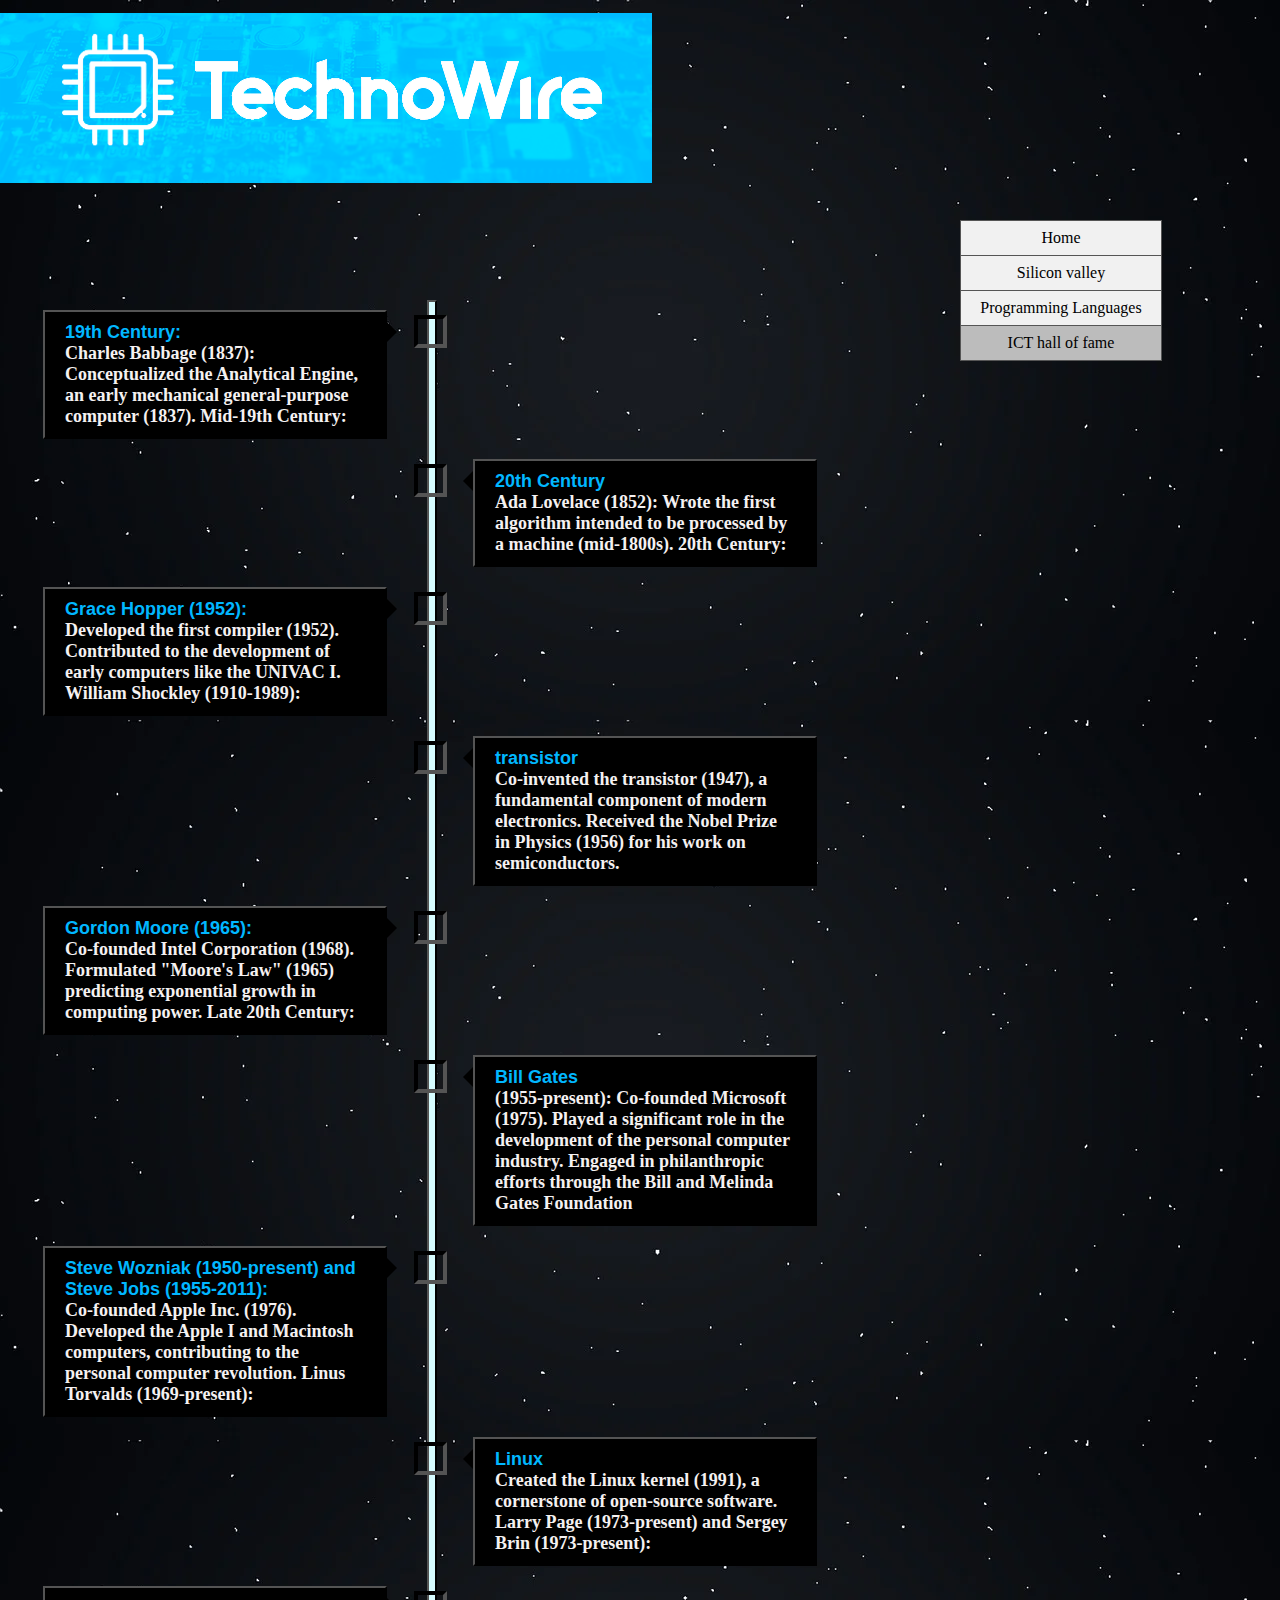
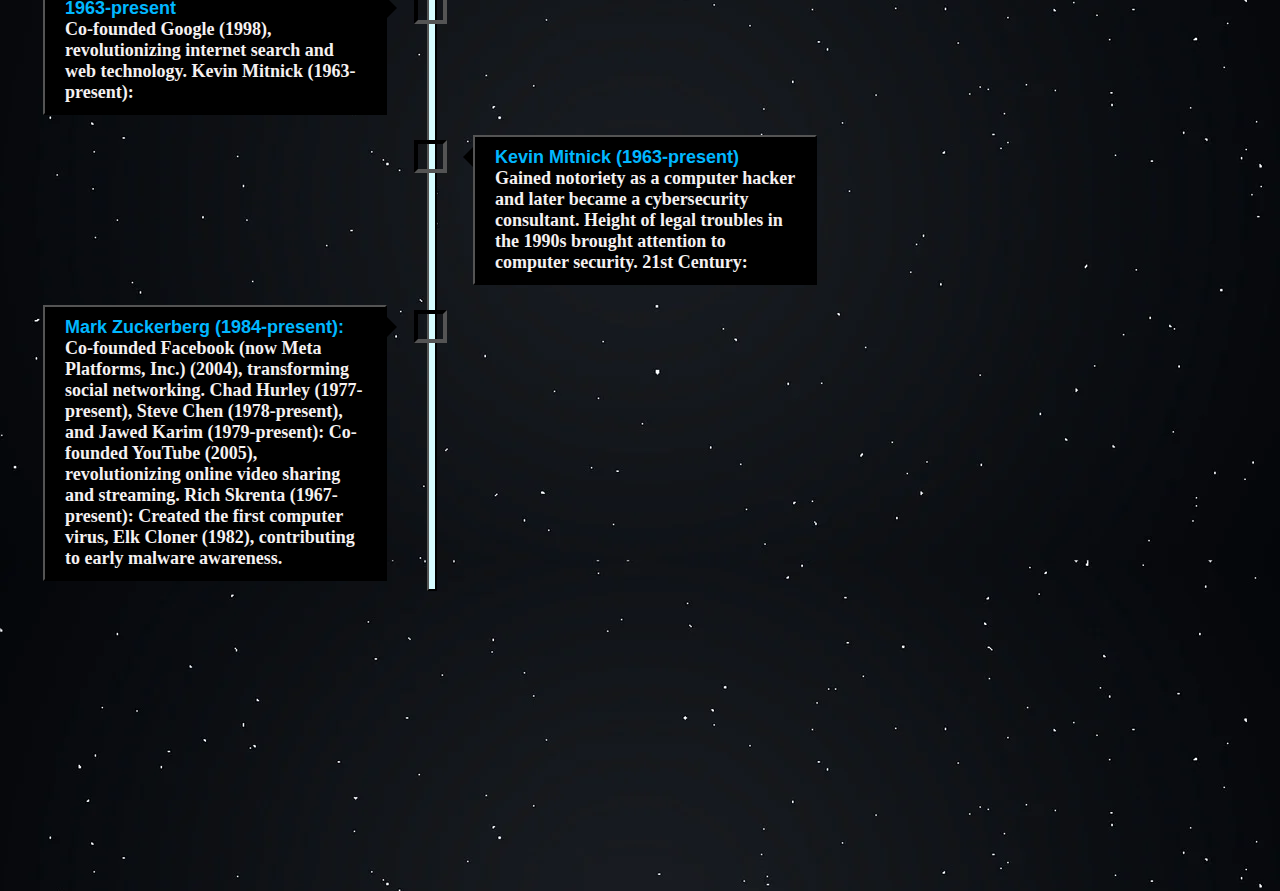
==== ICT hall of fame.html @ 3d2ccf32 "Latest version" ====
<!DOCTYPE html>
<html lang="en">

<head>
  <meta charset="UTF-8">
  <meta name="viewport" content="width=device-width, initial-scale=1.0">
  <link rel="stylesheet" href="Technowire.css">
  <title>Technowire</title>
</head>

<body>



  <div class="container">


    <div class="header"><img src="TechnoWire _banner.png"></div>


    <div class="navbar">
      <ul class="navbargoed">
        <li><a href="index.html">Home</a></li>
        <li><a href="Silicon Valley.html">Silicon valley</a></li>
        <li><a href="Progameertalen.html">Programming Languages</a></li>
        <li class="active"><a href="ICT hall of fame.html">ICT hall of fame</a></li>
      </ul>

    </div>




    <div class="maincontent">
      <div class="timeline">
        <div class="containerr left">
          <div class="content">
          
            <div class="Titel">19th Century:</div>
            <div>Charles Babbage (1837):
              Conceptualized the Analytical Engine, an early mechanical general-purpose computer (1837).
              Mid-19th Century:
            </div>
          </div>

        </div>
        <div class="containerr right">
          <div class="content">
            <div class="Titel">20th Century</div>
            <div>Ada Lovelace (1852):
              Wrote the first algorithm intended to be processed by a machine (mid-1800s).
              20th Century:
            </div>
          </div>
        </div>
        <div class="containerr left">
          <div class="content">
            <div class="Titel">Grace Hopper (1952):</div>
            <div>Developed the first compiler (1952).
              Contributed to the development of early computers like the UNIVAC I.
              William Shockley (1910-1989):</div>
          </div>
        </div>


        <div class="containerr right">
          <div class="content">
            <div class="Titel">transistor</div>
            <div>Co-invented the transistor (1947), a fundamental component of modern electronics.
              Received the Nobel Prize in Physics (1956) for his work on semiconductors.</div>
          </div>
        </div>



        <div class="containerr left">
          <div class="content">
            <div class="Titel">Gordon Moore (1965):</div>
            <div>Co-founded Intel Corporation (1968).
              Formulated "Moore's Law" (1965) predicting exponential growth in computing power.
              Late 20th Century:
            </div>
          </div>
        </div>




        <div class="containerr right">
          <div class="content">
            <div class="Titel">Bill Gates</div>
            <div>(1955-present):
              Co-founded Microsoft (1975).
              Played a significant role in the development of the personal computer industry.
              Engaged in philanthropic efforts through the Bill and Melinda Gates Foundation</div>
          </div>
        </div>



        <div class="containerr left">
          <div class="content">
            <div class="Titel">Steve Wozniak (1950-present) and Steve Jobs (1955-2011):</div>
            <div>Co-founded Apple Inc. (1976).
              Developed the Apple I and Macintosh computers, contributing to the personal computer revolution.
              Linus Torvalds (1969-present):
            </div>
          </div>
        </div>





        <div class="containerr right">
          <div class="content">
            <div class="Titel">Linux</div>
            <div>Created the Linux kernel (1991), a cornerstone of open-source software.
              Larry Page (1973-present) and Sergey Brin (1973-present):
            </div>
          </div>
        </div>



        <div class="containerr left">
          <div class="content">
            <div class="Titel">1963-present</div>
            <div>Co-founded Google (1998), revolutionizing internet search and web technology.
              Kevin Mitnick (1963-present):</div>
          </div>
        </div>




        <div class="containerr right">
          <div class="content">
            <div class="Titel">Kevin Mitnick (1963-present)</div>
            <div>Gained notoriety as a computer hacker and later became a cybersecurity consultant.
              Height of legal troubles in the 1990s brought attention to computer security.
              21st Century:</div>
          </div>
        </div>



        <div class="containerr left">
          <div class="content">
            <div class="Titel">Mark Zuckerberg (1984-present):</div>
            <div>Co-founded Facebook (now Meta Platforms, Inc.) (2004), transforming social networking.
              Chad Hurley (1977-present), Steve Chen (1978-present), and Jawed Karim (1979-present):

              Co-founded YouTube (2005), revolutionizing online video sharing and streaming.
              Rich Skrenta (1967-present):

              Created the first computer virus, Elk Cloner (1982), contributing to early malware awareness.
            </div>
          </div>
        </div>
      </div>

    </div>
  </div>




  <div class="footer"></div>
  </div>




  </div>
</body>

</html>
---- Technowire.css ----
html {
  font-family: agency fb;
}

body {
  background-color: #00bbff;
}


.container {
  display: grid;
  grid-auto-columns: 1fr;
  grid-template-columns: 1fr 1fr 1fr 1fr;
  grid-template-rows: 200px 1fr 1fr 1fr 1fr 200px;
  gap: 0px 0px;
}

.header {
  grid-area: 1 / 1 / 2 / 3;

  margin: auto;


}

.maincontent {
  grid-area: 2 / 1 / 6 / 4;


  color: rgb(245, 241, 241);
  font-weight: bold;
  font-size: large;
  margin: 100px;
  margin-left: auto;



}

.navbar {

  grid-area: 1 / 4 / 6 / 5;


}




.footer {
  grid-area: 6 / 1 / 7 / 5;
}



body {

  background-image: url(background-1939128_1280.png);
  margin: 0;

}


ul {
  list-style-type: none;
  margin: 0;
  padding: 0;
  width: 200px;
  background-color: #f1f1f1;
}

li a {
  display: block;
  color: #000;
  padding: 8px 16px;
  text-decoration: none;
}

li a:hover {
  background-color: #00b7ff;
  color: white;
}

.active {
  background-color: #bcbcbc;
}

ul {
  border: 1px solid #555;
}

li {
  text-align: center;
  border-bottom: 1px solid #555;
}

li:last-child {
  border-bottom: none;
}


.timeline {
  position: relative;
  max-width: 1200px;
  margin: 0 auto;
}

.timeline::after {
  content: '';
  position: absolute;
  width: 6px;
  background-color: #d6fcff;
  border: 2px outset black;
  top: 0;
  bottom: 0;
  left: 50%;
  margin-left: -3px;
}

.containerr {
  padding: 10px 5%;
  position: relative;
  background-color: inherit;
  width: 40%;
}

.containerr::after {
  content: '';
  position: absolute;
  width: 25px;
  height: 25px;
  right: -17px;
  background: url(https://i.imgur.com/RO0seBO.gif);
  background-position: -70px -40px;
  border: 4px inset black;
  top: 15px;
  z-index: 1;
}

.right {
  left: 50%;
}

.left::before {
  content: " ";
  height: 0;
  position: absolute;
  top: 22px;
  width: 0;
  z-index: 1;
  left: 90%;
  border: medium solid black;
  border-width: 10px 0 10px 10px;
  border-color: transparent transparent transparent black;
}

.right::before {
  content: " ";
  height: 0;
  position: absolute;
  top: 22px;
  width: 0;
  z-index: 1;
  right: 90%;
  border: medium solid black;
  border-width: 10px 10px 10px 0;
  border-color: transparent black transparent transparent;
}

.right::after {
  left: -16px;
}

.content {
  padding: 10px 20px;
  background-color: black;
  position: relative;
  border: outset 2px black;
}

.Titel {

  color: #00b7ff;
  font-family: 'Courier New', Courier, monospace;
  font-weight: bold;

}

@media screen and (max-width:430px) {
  .container {
    display: grid;
    grid-auto-columns: 1fr;
    grid-template-columns: 1fr 1fr 1fr 1fr;
    grid-template-rows: 137px 141px 1fr 1fr 1fr 1fr;
    gap: 0px 0px;
  }

  .header {
    grid-area: 1 / 1 / 2 / 5;
  }

  .navbar {
    grid-area: 2 / 1 / 3 / 5;
  }

  .maincontent {
    grid-area: 3 / 1 / 6 / 5;
    margin: 0;
  }

  .tekst {
    color: white;
    font-size: 110%;
    margin-top: 55px;
    margin-right: 40px;
    padding-left: 62px;

  }

  .footer {
    grid-area: 6 / 1 / 7 / 5;
  }

  img {
    width: 318px;
    height: 137px;
  }

  li {
    width: 318px;
  }

  ul {
    width: 318px;
  }

  .timeline::after {
    left: 31px;
  }

  .containerr {
    width: 100%;
    padding-left: 70px;
    padding-right: 25px;

  }

  .container::before {
    left: 60px;
    margin-left: 17px;
  }

  .left::after,
  .right::after {
    left: 15px
  }

  .right {
    left: 0%;
  }

  .content {
    width: 188px;
  }

  .right::before {
    left: 15%;
  }

  .left::before {
    left: 17%;
  }
}

.Titel {
  font-family: Arial, Helvetica, sans-serif;
}

@media screen and (min-width:431px) {

  ul {
    border: 1px solid #555;
    margin-top: 220px;
  }



}
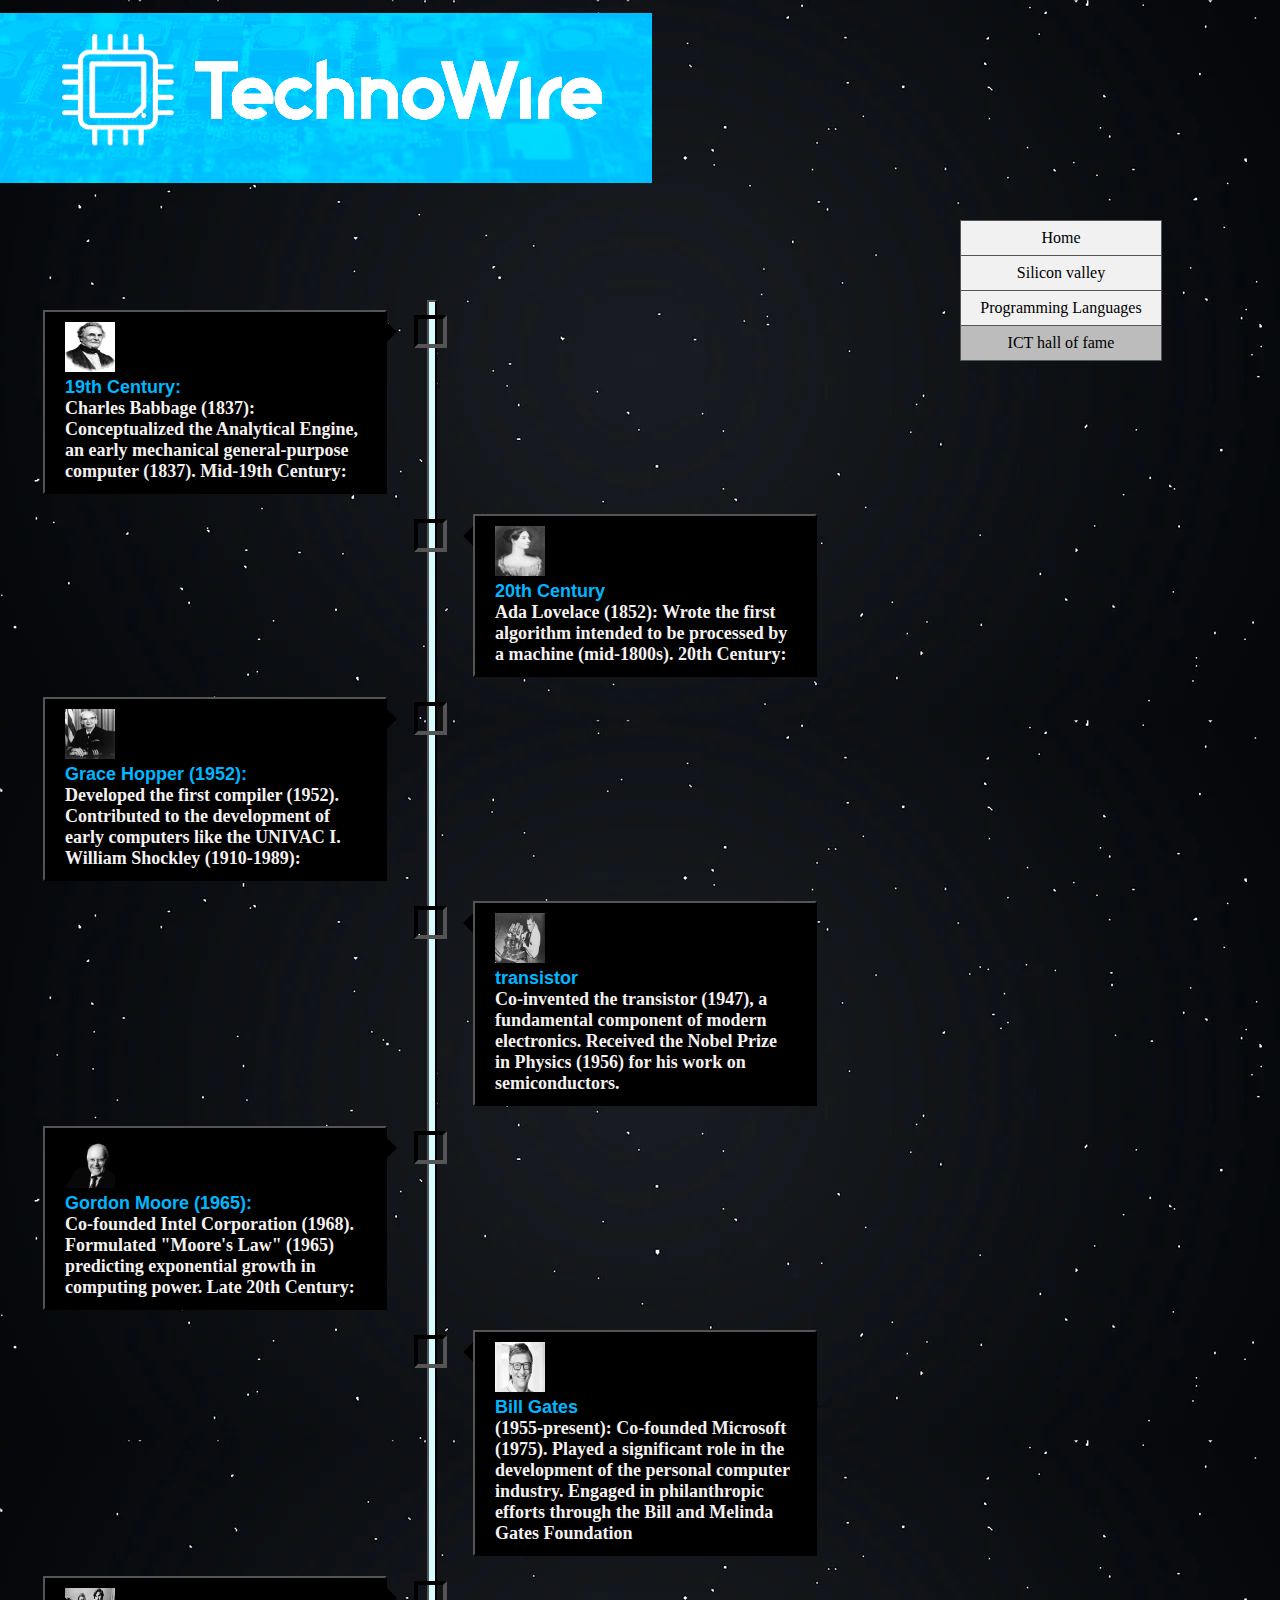
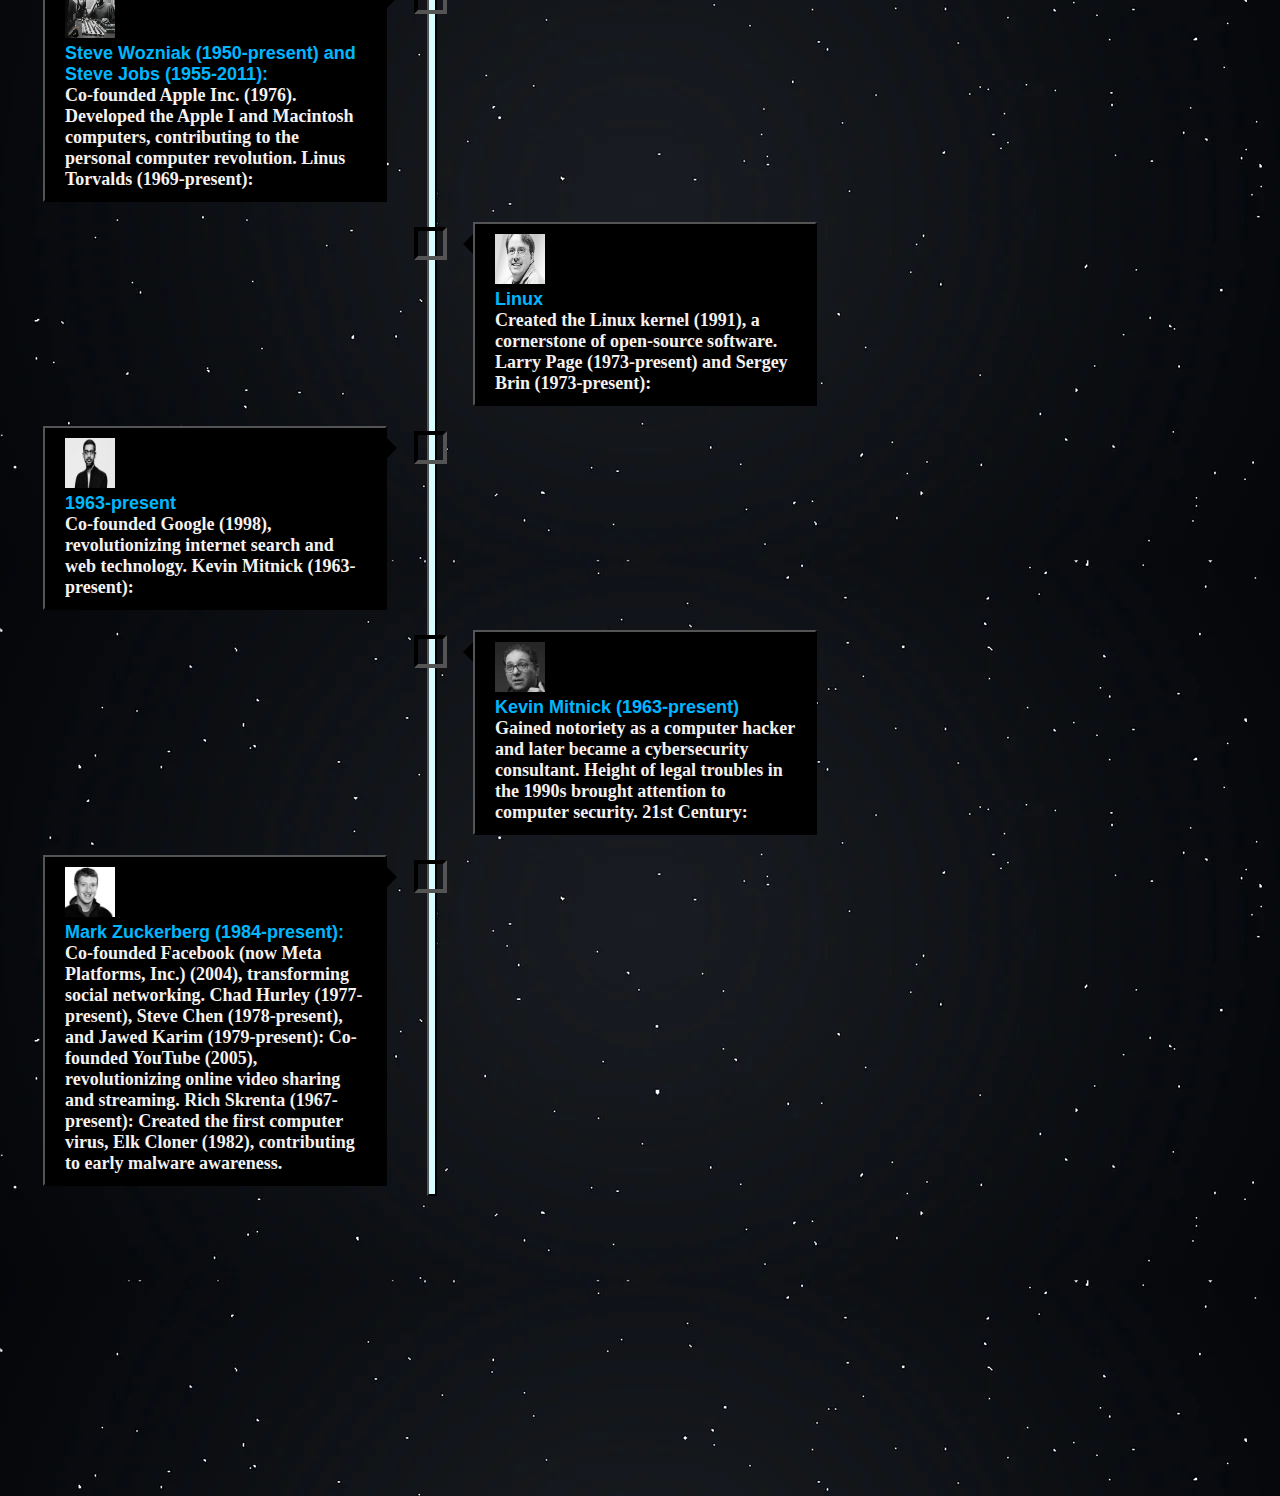
==== commit 717e26cf: "Images Hall of fame" ====
--- a/ICT hall of fame.html
+++ b/ICT hall of fame.html
@@ -35,7 +35,7 @@
       <div class="timeline">
         <div class="containerr left">
           <div class="content">
-          
+            <img class="imageslogo" src="Charles-Babbage (1).jpg" width="50px" height="50px">
             <div class="Titel">19th Century:</div>
             <div>Charles Babbage (1837):
               Conceptualized the Analytical Engine, an early mechanical general-purpose computer (1837).
@@ -46,6 +46,7 @@
         </div>
         <div class="containerr right">
           <div class="content">
+            <img class="imageslogo" src="Ada_Lovelace_portrait_circa_1840.jpg" width="50px" height="50px">
             <div class="Titel">20th Century</div>
             <div>Ada Lovelace (1852):
               Wrote the first algorithm intended to be processed by a machine (mid-1800s).
@@ -55,6 +56,7 @@
         </div>
         <div class="containerr left">
           <div class="content">
+            <img class="imageslogo" src="download.jpeg" width="50px" height="50px">
             <div class="Titel">Grace Hopper (1952):</div>
             <div>Developed the first compiler (1952).
               Contributed to the development of early computers like the UNIVAC I.
@@ -65,6 +67,8 @@
 
         <div class="containerr right">
           <div class="content">
+            <img class="imageslogo" src="december-23-1947-the-transistor-is-born-at-bell-labs-but.jpg" width="50px"
+              height="50px">
             <div class="Titel">transistor</div>
             <div>Co-invented the transistor (1947), a fundamental component of modern electronics.
               Received the Nobel Prize in Physics (1956) for his work on semiconductors.</div>
@@ -75,6 +79,7 @@
 
         <div class="containerr left">
           <div class="content">
+            <img class="imageslogo" src="Gordon Moore_Cubics.webp" width="50px" height="50px">
             <div class="Titel">Gordon Moore (1965):</div>
             <div>Co-founded Intel Corporation (1968).
               Formulated "Moore's Law" (1965) predicting exponential growth in computing power.
@@ -88,6 +93,7 @@
 
         <div class="containerr right">
           <div class="content">
+            <img class="imageslogo" src="yoa4pm3vyerco6hqbhjxly3bf41d.jpeg" width="50px" height="50px">
             <div class="Titel">Bill Gates</div>
             <div>(1955-present):
               Co-founded Microsoft (1975).
@@ -100,6 +106,7 @@
 
         <div class="containerr left">
           <div class="content">
+            <img class="imageslogo" src="5485acc86da8113d4d31922b.webp" width="50px" height="50px">
             <div class="Titel">Steve Wozniak (1950-present) and Steve Jobs (1955-2011):</div>
             <div>Co-founded Apple Inc. (1976).
               Developed the Apple I and Macintosh computers, contributing to the personal computer revolution.
@@ -114,6 +121,8 @@
 
         <div class="containerr right">
           <div class="content">
+            <img class="imageslogo" src="e8dec68b5990b2b0e5d76b513b75cee14304fc4c_254x191.jpg" width="50px"
+              height="50px">
             <div class="Titel">Linux</div>
             <div>Created the Linux kernel (1991), a cornerstone of open-source software.
               Larry Page (1973-present) and Sergey Brin (1973-present):
@@ -125,6 +134,7 @@
 
         <div class="containerr left">
           <div class="content">
+            <img class="imageslogo" src="Biz-pichai-h_15151797.webp" width="50px" height="50px">
             <div class="Titel">1963-present</div>
             <div>Co-founded Google (1998), revolutionizing internet search and web technology.
               Kevin Mitnick (1963-present):</div>
@@ -136,6 +146,7 @@
 
         <div class="containerr right">
           <div class="content">
+            <img class="imageslogo" src="artworks-NeaRpAMIAmmNuHi6-VnMCOA-t500x500.jpg" width="50px" height="50px">
             <div class="Titel">Kevin Mitnick (1963-present)</div>
             <div>Gained notoriety as a computer hacker and later became a cybersecurity consultant.
               Height of legal troubles in the 1990s brought attention to computer security.
@@ -147,6 +158,7 @@
 
         <div class="containerr left">
           <div class="content">
+            <img class="imageslogo" src="download (1).jpeg" width="50px" height="50px">
             <div class="Titel">Mark Zuckerberg (1984-present):</div>
             <div>Co-founded Facebook (now Meta Platforms, Inc.) (2004), transforming social networking.
               Chad Hurley (1977-present), Steve Chen (1978-present), and Jawed Karim (1979-present):
